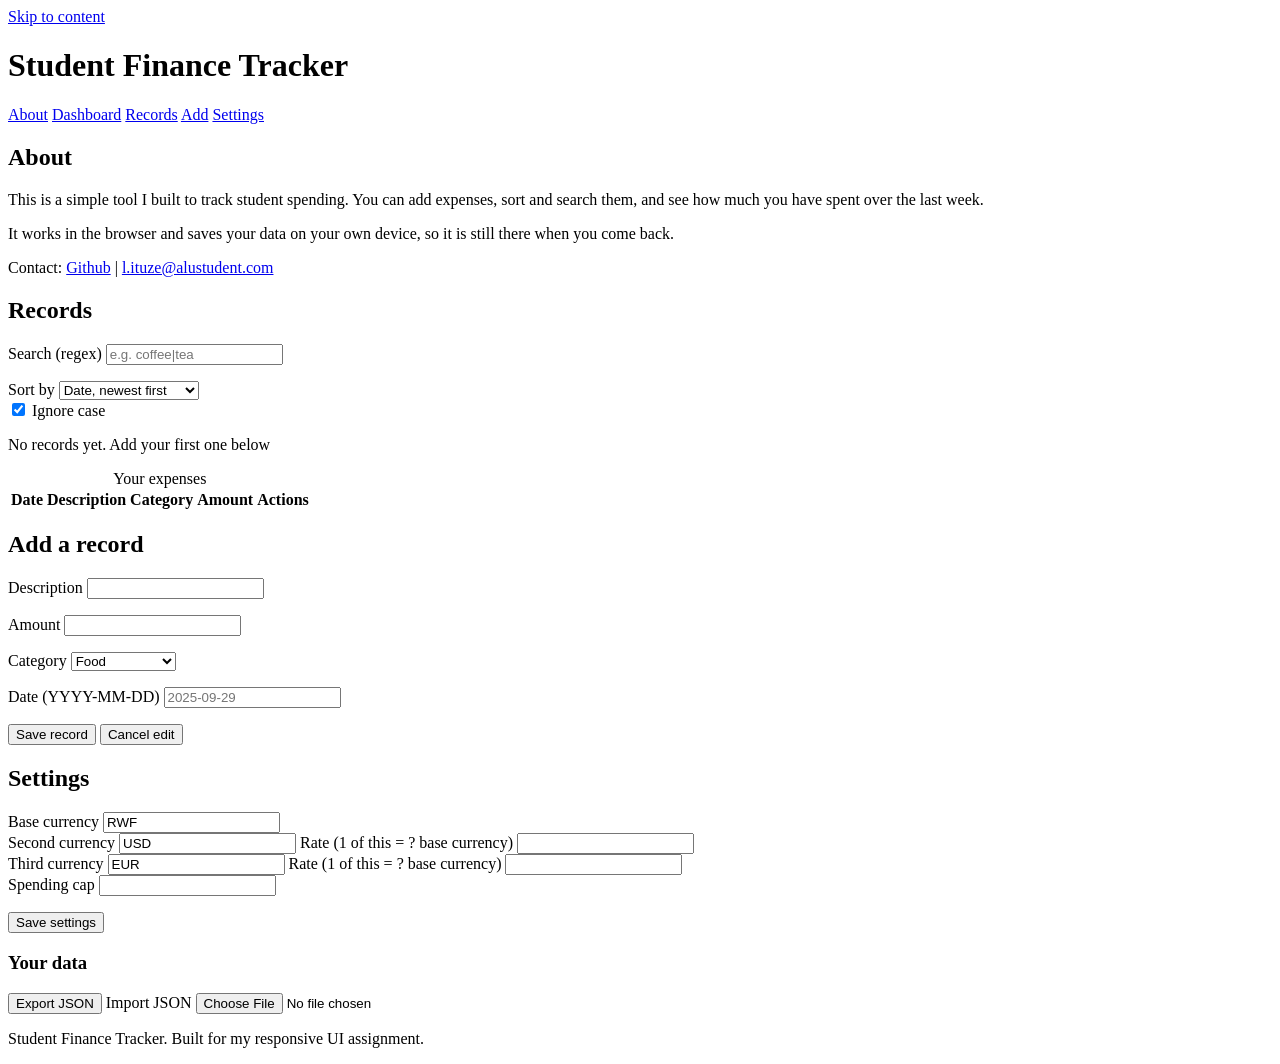
==== index.html @ 4ae64009 "M2: Semantic HTML structure" ====
<!DOCTYPE html>
<html lang="en">
<head>
    <meta charset="UTF-8">
    <meta name="viewport" content="width=device-width, initial-scale=1.0">
    <title>Student Finance Tracker</title>
    <link rel="stylesheet" href="styles/main.css">
</head>
<body>
    <a href="#main" class="skip">Skip to content</a>
    <header>
        <h1>Student Finance Tracker</h1>
        <nav aria-label="Main"></nav>
        <a href="#about">About</a>
        <a href="#dashboard">Dashboard</a>
        <a href="#records">Records</a>
        <a href="#form">Add</a>
        <a href="#settings">Settings</a>
        </nav>
    </header>
    <main id="main">
        <section id="about" aria-labelledby="about-title">
            <h2 id="about-title">About</h2>
            <p>This is a simple tool I built to track student spending. You can add expenses, sort and search them, and see how much you have spent over the last week.</p>
            <p>It works in the browser and saves your data on your own device, so it is still there when you come back.</p>
            <p>Contact: <a href="https://github.com/lizaituze1">Github</a> | <a href="mailto:l.ituze@alustudent.com">l.ituze@alustudent.com</a></p>
        </section>
        <section id="records" aria-labelledby="records-title">
            <h2 id="records-title">Records</h2>

            <div class=""toolbar">
            <div class="field">
                <label for=""search">Search (regex)</label>
                <input type="text" id="search" placeholder="e.g. coffee|tea">
                <p id="search-error" role="status"></p></p>
            </div>

            <div class="field">
                <label for="sort">Sort by</label>
                <select id="sort">
                    <option value="date-desc">Date, newest first</option>
                    <option value="date-asc">Date, oldest first</option>
                    <option value="date-asc">Description A to Z</option>
                    <option value="date-desc">description Z to A</option>
                    <option value="amount-asc">Amount, low to high</option>
                    <option value="amount-desc">Amount, high to low</option>
                </select>
            </div>

            <div class="field">
            <input type="checkbox" id="ignore-case" checked>
            <label for="ignore-case">Ignore case</label>
            </div>
            </div>

            <p id="empty-message">No records yet. Add your first one below</p>

            <table id="records">
                <caption>Your expenses</caption>
                <thead>
                    <tr>
                        <th scope="col">Date</th>
                        <th scope="col">Description</th>
                        <th scope="col">Category</th>
                        <th scope="col">Amount</th>
                        <th scope="col">Actions</th>
                    </tr>
                </thead>
                <tbody id="records-body"></tbody>
            </table>
        </section>
        <section id="form" aria-labelledby="form-title">
            <h2 id="form-title">Add a record</h2>

            <form id="record-form" novalidate>
                <input type="hidden" id="record-id">

                <div class="field">
                    <label for="description">Description</label>
                    <input type="text" id="description" aria-describedby="description-error" required>
                    <p id="description-error" class="error" role="status"></p>
                </div>

                <div class="field">
                    <label for="amount">Amount</label>
                    <input type="text" id="amaount" inputmode="decimal" aria-describedby="amount-error" required>
                    <p id="amount-error" class="error" role="status"></p>
                </div>

                <div class="field">
                    <label for="category">Category</label>
                    <select id="category" aria-describedby="category-error" required>
                        <option value="Food">Food</option>
                        <option value="Books">Books</option>
                        <option value="Transport">Transport</option>
                        <option value="Entertainment">Entertainment</option>
                        <option value="Fees">Fees</option>
                        <option value="Other">Other</option>
                    </select>
                    <p id="category-error" class="error" role="status"></p>
                </div>

                <div class="field">
                    <label for="date">Date (YYYY-MM-DD)</label>
                    <input type="text" id="date" placeholder="2025-09-29" aria-describedby="date-error" required>
                    <p id="date-error" class="error" role="status"></p>
                </div>

                <button type="submit" id-="save-btn">Save record</button>
                <button type="button" id="cancel-btn">Cancel edit</button>
            </form>
        </section>
        <section id ="settings" aria-labelledby="settings-title">
        <h2 id="settings-title">Settings</h2>

        <form id="settings-form" novalidate>
            <div class="field">
                <label for="base-currency">Base currency</label>
                <input type="text" id="base-currency" value="RWF" maxlength="3">
            </div>

            <div class="field">
                <label for="currency-2">Second currency</label>
                <input type="text" id="currency-2" value="USD" maxlength="3">
                <label for="rate-2">Rate (1 of this = ? base currency)</label>
                <input type="text" id="rate-2" inputmode="decimal">
            </div>

            <div class="field">
                <label for="currency-2">Third currency</label>
                <input type="text" id="currency-2" value="EUR" maxlength="3">
                <label for="rate-2">Rate (1 of this = ? base currency)</label>
                <input type="text" id="rate-3" inputmode="decimal">
            </div>

            <div class="field">
                <label for="cap">Spending cap</label>
                <input type="text" id="cap" inputmode="decimal">
                <p id="cap-error" class="error" role="status"></p>
            </div>



            <button type="submit">Save settings</button>
        </form>

        <h3>Your data</h3>
        <button type="button" id="export-btn">Export JSON</button>
        <label for="import-file">Import JSON</label>
        <input type="file" id="import-file" accept=".json,application/json">
        <p id="data-status" role="status"></p>
    </section>
    </main>
      <footer>
    <p>Student Finance Tracker. Built for my responsive UI assignment.</p>
  </footer>
</body>
</html>
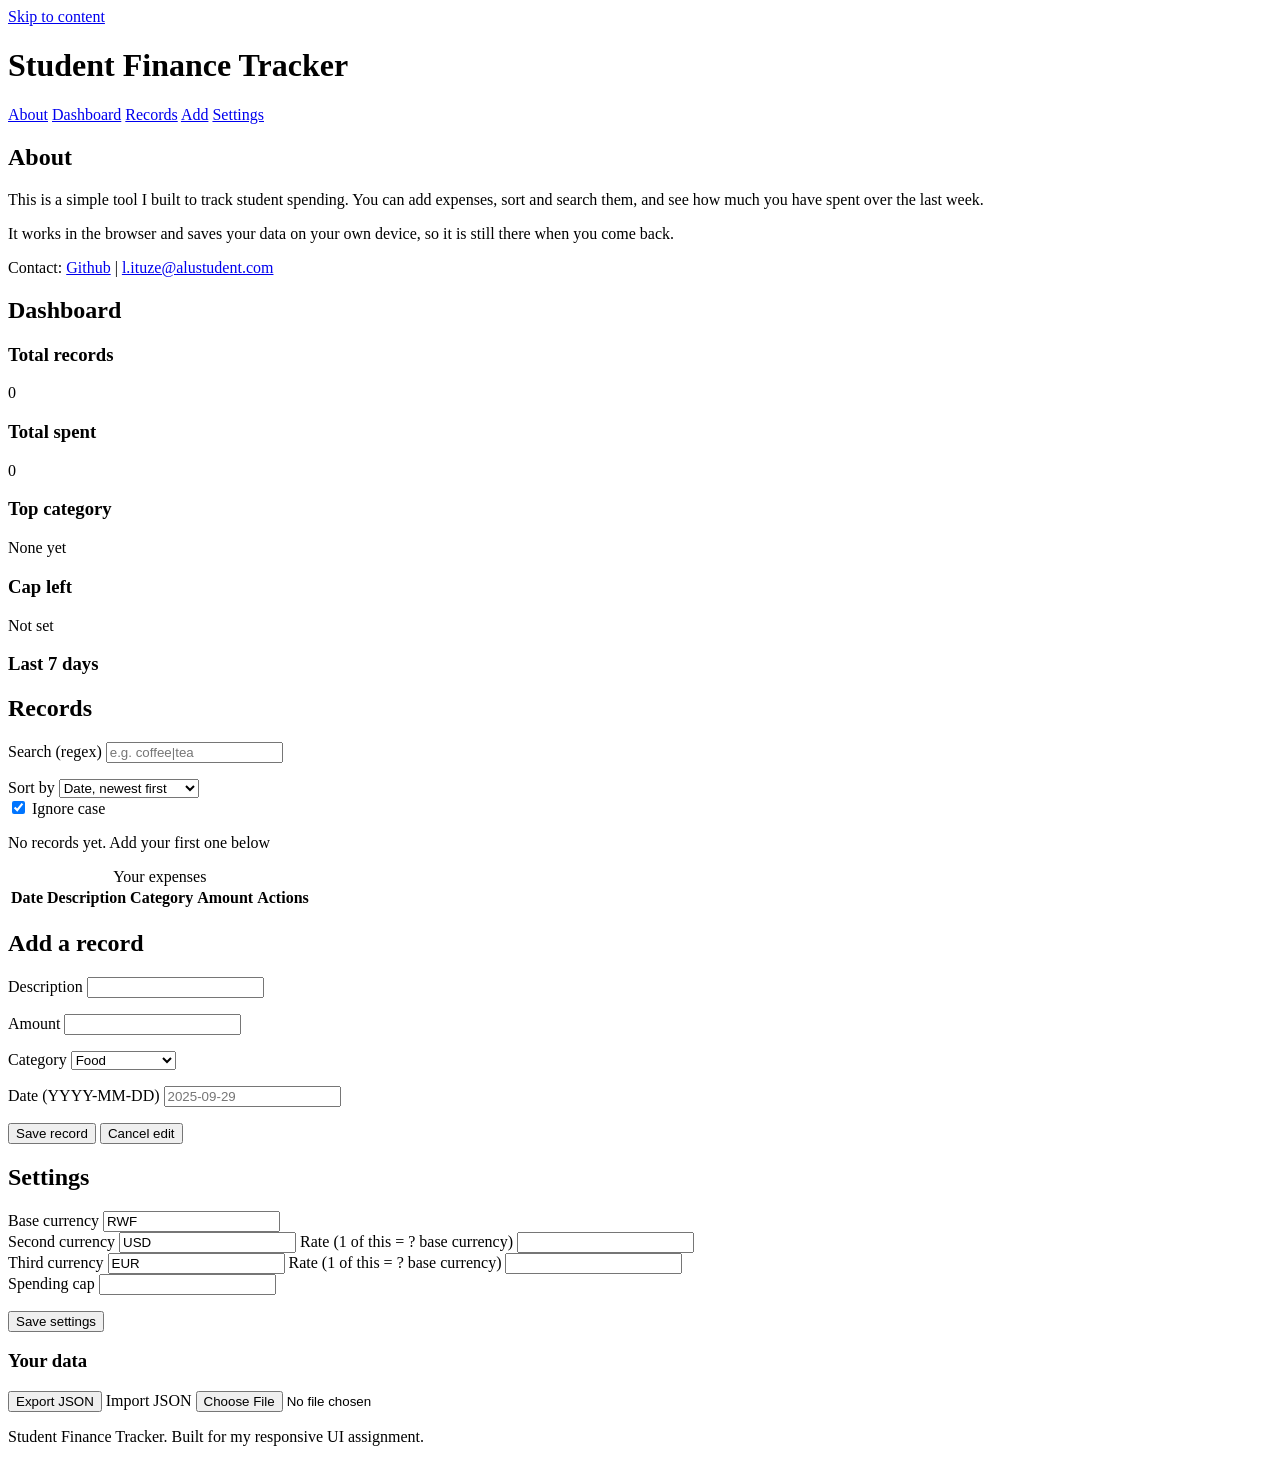
==== commit 8328864e: "M2: Add dashboard section and fix nav structure" ====
--- a/index.html
+++ b/index.html
@@ -10,7 +10,7 @@
     <a href="#main" class="skip">Skip to content</a>
     <header>
         <h1>Student Finance Tracker</h1>
-        <nav aria-label="Main"></nav>
+        <nav aria-label="Main">
         <a href="#about">About</a>
         <a href="#dashboard">Dashboard</a>
         <a href="#records">Records</a>
@@ -25,6 +25,33 @@
             <p>It works in the browser and saves your data on your own device, so it is still there when you come back.</p>
             <p>Contact: <a href="https://github.com/lizaituze1">Github</a> | <a href="mailto:l.ituze@alustudent.com">l.ituze@alustudent.com</a></p>
         </section>
+          <section id="dashboard" aria-labelledby="dashboard-title">
+    <h2 id="dashboard-title">Dashboard</h2>
+
+    <div class="stats">
+      <div class="stat">
+        <h3>Total records</h3>
+        <p id="stat-total">0</p>
+      </div>
+      <div class="stat">
+        <h3>Total spent</h3>
+        <p id="stat-sum">0</p>
+      </div>
+      <div class="stat">
+        <h3>Top category</h3>
+        <p id="stat-top">None yet</p>
+      </div>
+      <div class="stat">
+        <h3>Cap left</h3>
+        <p id="stat-cap">Not set</p>
+      </div>
+    </div>
+
+    <h3>Last 7 days</h3>
+    <div id="trend" class="trend" role="img" aria-label="Spending over the last 7 days"></div>
+
+    <p id="cap-message" aria-live="polite"></p>
+  </section>
         <section id="records" aria-labelledby="records-title">
             <h2 id="records-title">Records</h2>
 
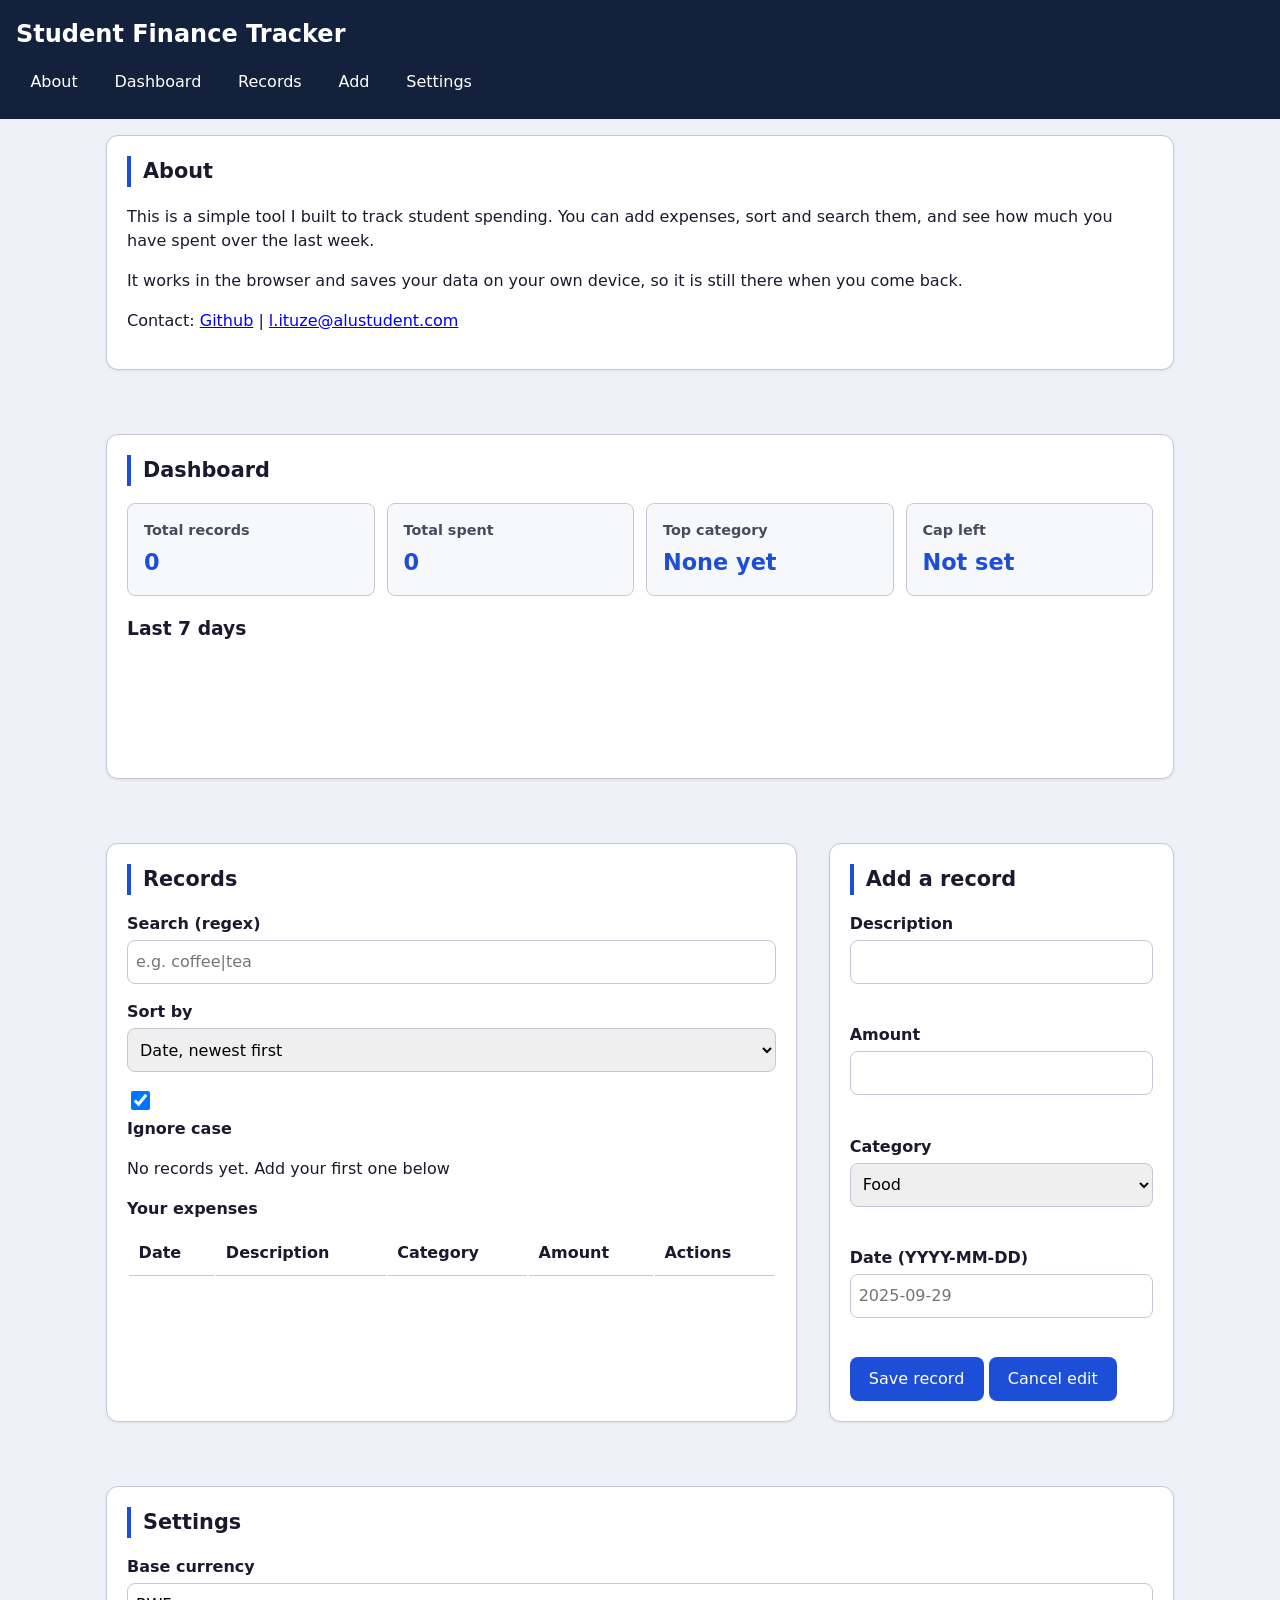
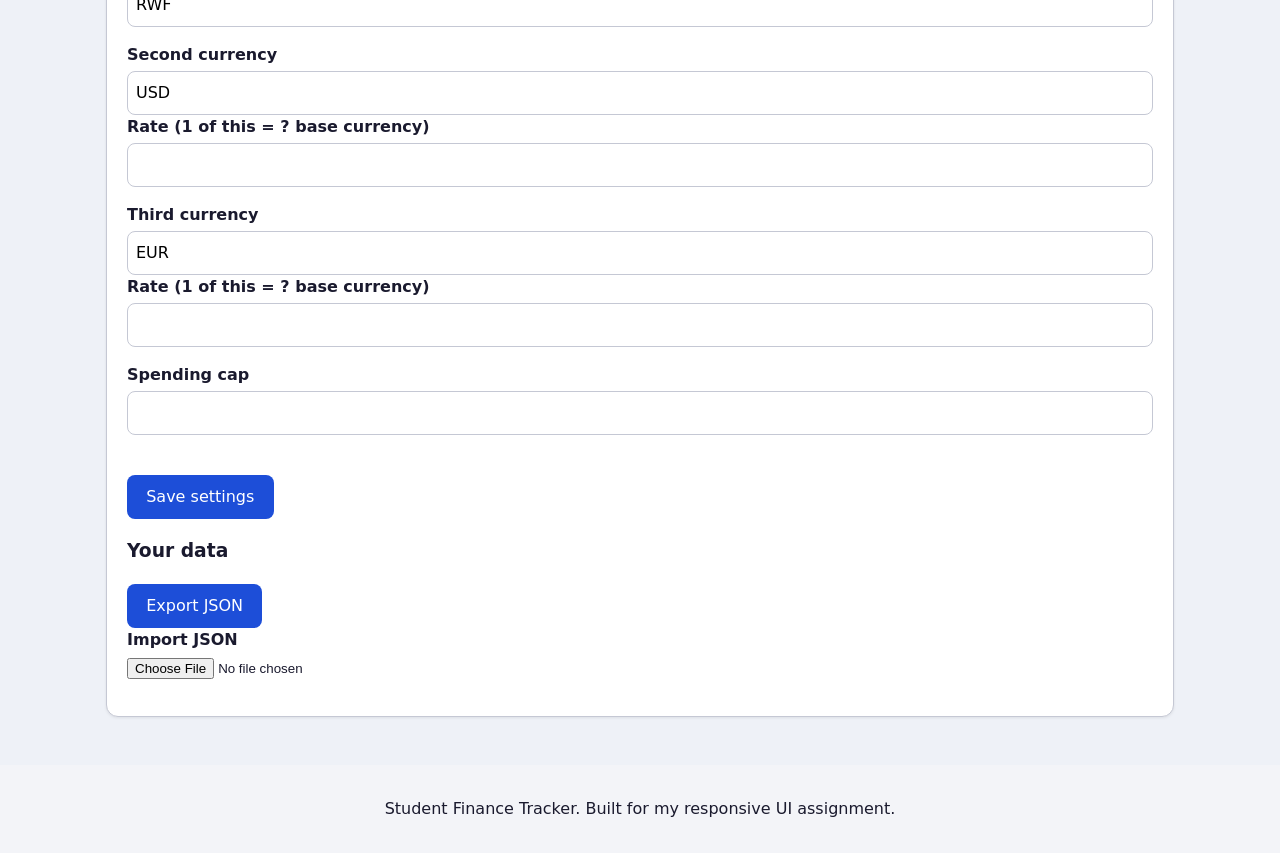
==== commit d94985a2: "M3: wire validators to the form with inline errors" ====
--- a/index.html
+++ b/index.html
@@ -110,7 +110,7 @@
 
                 <div class="field">
                     <label for="amount">Amount</label>
-                    <input type="text" id="amaount" inputmode="decimal" aria-describedby="amount-error" required>
+                    <input type="text" id="amount" inputmode="decimal" aria-describedby="amount-error" required>
                     <p id="amount-error" class="error" role="status"></p>
                 </div>
 
@@ -181,5 +181,6 @@
       <footer>
     <p>Student Finance Tracker. Built for my responsive UI assignment.</p>
   </footer>
+    <script type="module" src="scripts/main.js"></script>
 </body>
 </html>
--- a/styles/main.css
+++ b/styles/main.css
@@ -0,0 +1,194 @@
+:root {
+  --bg: #ffffff;
+  --text: #1a1a2e;
+  --muted: #4a4a5e;
+  --accent: #1d4ed8;
+  --accent-text: #ffffff;
+  --surface: #f3f4f8;
+  --border: #c5c8d4;
+  --error: #b00020;
+  --space: 1rem;
+  --radius: 8px;
+}
+
+* { box-sizing: border-box; }
+
+body{
+    font-family: system-ui, sans-serif;
+    font-size: 1rem;
+    line-height: 1.5;
+    color: var(--text);
+    background: var(--bg);
+    margin: 0;
+}
+
+.skip {
+    position: absolute;
+    top: -100px;
+    left: var(--space);
+    padding: 0.5rem 1rem;
+    background: var(--accent);
+    color: var(--accent-text);
+}
+.skip:focus { top: var(--space); }
+
+:focus-visible {
+    outline: 3px solid var(--accent);
+    outline-offset: 2px;
+}
+
+header {
+    background: var(--surface);
+    padding: var(--space);
+    border-bottom: 1px solid var(--border);
+}
+h1 { margin: 0 0 0.5rem; font-size: 1.5rem; }
+
+nav { display: flex; flex-wrap: wrap; gap: 0.5rem; }
+nav a {
+    padding: 0.6rem 0.9rem;
+    color: var(--accent);
+    text-decoration: none;
+    border-radius: var(--radius);
+}
+nav a:hover { background: var(--border); }
+
+main { padding: var(--space); max-width: 1100px; margin: 0 auto; }
+section { margin-bottom: 2rem; }
+footer { padding: var(--space); background: var(--surface); text-align: center; }
+
+.stats { display: grid; grid-template-columns: 1fr 1fr; gap: 0.75rem; }
+.stat {
+    background: var(--surface);
+    border: 1px solid var(--border);
+    border-radius: var(--radius);
+    padding: var(--space);
+}
+.stat h3 { margin: 0; font-size: 0.9rem; color: var(--muted); }
+.stat p { margin: 0.25rem 0 0; font-size: 1.4rem; font-weight: 600; }
+
+.trend { display: flex; align-items: flrx-end; gap: 4px; height: 80px; }
+
+.field { margin-bottom: var(--space); }
+label { display: block; margin-bottom: 0.25rem; font-weight: 600; }
+input[type="text"], select {
+    width: 100%;
+    min-height: 44px;
+    padding: 0.5rem;
+    border: 1px solid var(--border);
+    border-radius: var(--radius);
+    font: inherit;
+}
+input[type="checkbox"] { width: 1.2rem; height: 1.2rem; }
+.error { color: var(--error); margin: 0.25rem 0 0; min-height: 1.2rem; }
+
+button {
+    min-height: 44px;
+    padding: 0.5rem 1.2rem;
+    background: var(--accent);
+    color: var(--accent-text);
+    border: 0;
+    border-radius: var(--radius);
+    font: inherit;
+    cursor: pointer;
+    transition: background-color 0.2s, transform 0.2s;
+}
+button:hover { transform: translateY(-1px); }
+
+table, tbody, tr, td { display: block; width: 100%; }
+thead{
+    position: absolute;
+    left: -9999px;
+}
+tr{
+    background: var(--surface);
+    border: 1px solid var(--border);
+    border-radius: var(--radius);
+    padding: 0.5rem var(--space);
+    margin-bottom: 0.75rem;
+    animation: fadeIn 0.3s ease;
+}
+td::before{
+    content: attr(data-label) ": ";
+    font-weight: 600;
+}
+caption { text-align: left; font-weight: 600; margin-bottom: 0.5rem; }
+
+@keyframes fadeIn {
+    from { opacity: 0; transform: translateY(6px); }
+    to { opacity: 1; transform: none; }
+}
+
+@media (prefers-reduced-motion: reduce) {
+    * { animation: none !important; transition: none !important; }
+}
+@media (min-width: 768px) {
+  .stats { grid-template-columns: repeat(4, 1fr); }
+  .toolbar { display: flex; gap: var(--space); align-items: flex-end; }
+  .toolbar .field:first-child { flex: 1; }
+}
+
+@media (min-width: 1024px) {
+  main { display: grid; grid-template-columns: 2fr 1fr; gap: 2rem; }
+  #about, #dashboard, #settings { grid-column: 1 / -1; }
+
+  table { display: table; }
+  thead { position: static; }
+  tbody { display: table-row-group; }
+  tr { display: table-row; padding: 0; margin: 0; background: none; border: 0; }
+  th, td {
+    display: table-cell;
+    padding: 0.6rem;
+    border-bottom: 1px solid var(--border);
+    text-align: left;
+  }
+  td::before { content: none; }
+}
+
+body { background: #eef1f7; }
+
+header {
+  background: #14213d;
+  color: #ffffff;
+  border-bottom: 0;
+}
+header nav a { color: #ffffff; }
+header nav a:hover { background: rgba(255, 255, 255, 0.18); }
+
+main > section {
+  background: #ffffff;
+  border: 1px solid var(--border);
+  border-radius: 12px;
+  padding: 1.25rem;
+  box-shadow: 0 1px 3px rgba(0, 0, 0, 0.08);
+}
+
+h2 {
+  margin-top: 0;
+  padding-left: 0.75rem;
+  border-left: 4px solid var(--accent);
+  font-size: 1.3rem;
+}
+
+.stat { background: #f7f8fc; }
+.stat p { color: var(--accent); }
+
+.field.check {
+  display: flex;
+  align-items: center;
+  gap: 0.5rem;
+}
+.field.check label { margin: 0; }
+
+
+
+header nav a {
+  color: #ffffff;
+  text-decoration: none;
+  padding: 0.6rem 0.9rem;
+  border-radius: 8px;
+}
+
+header nav a:hover {
+  background: rgba(255, 255, 255, 0.18);
+}
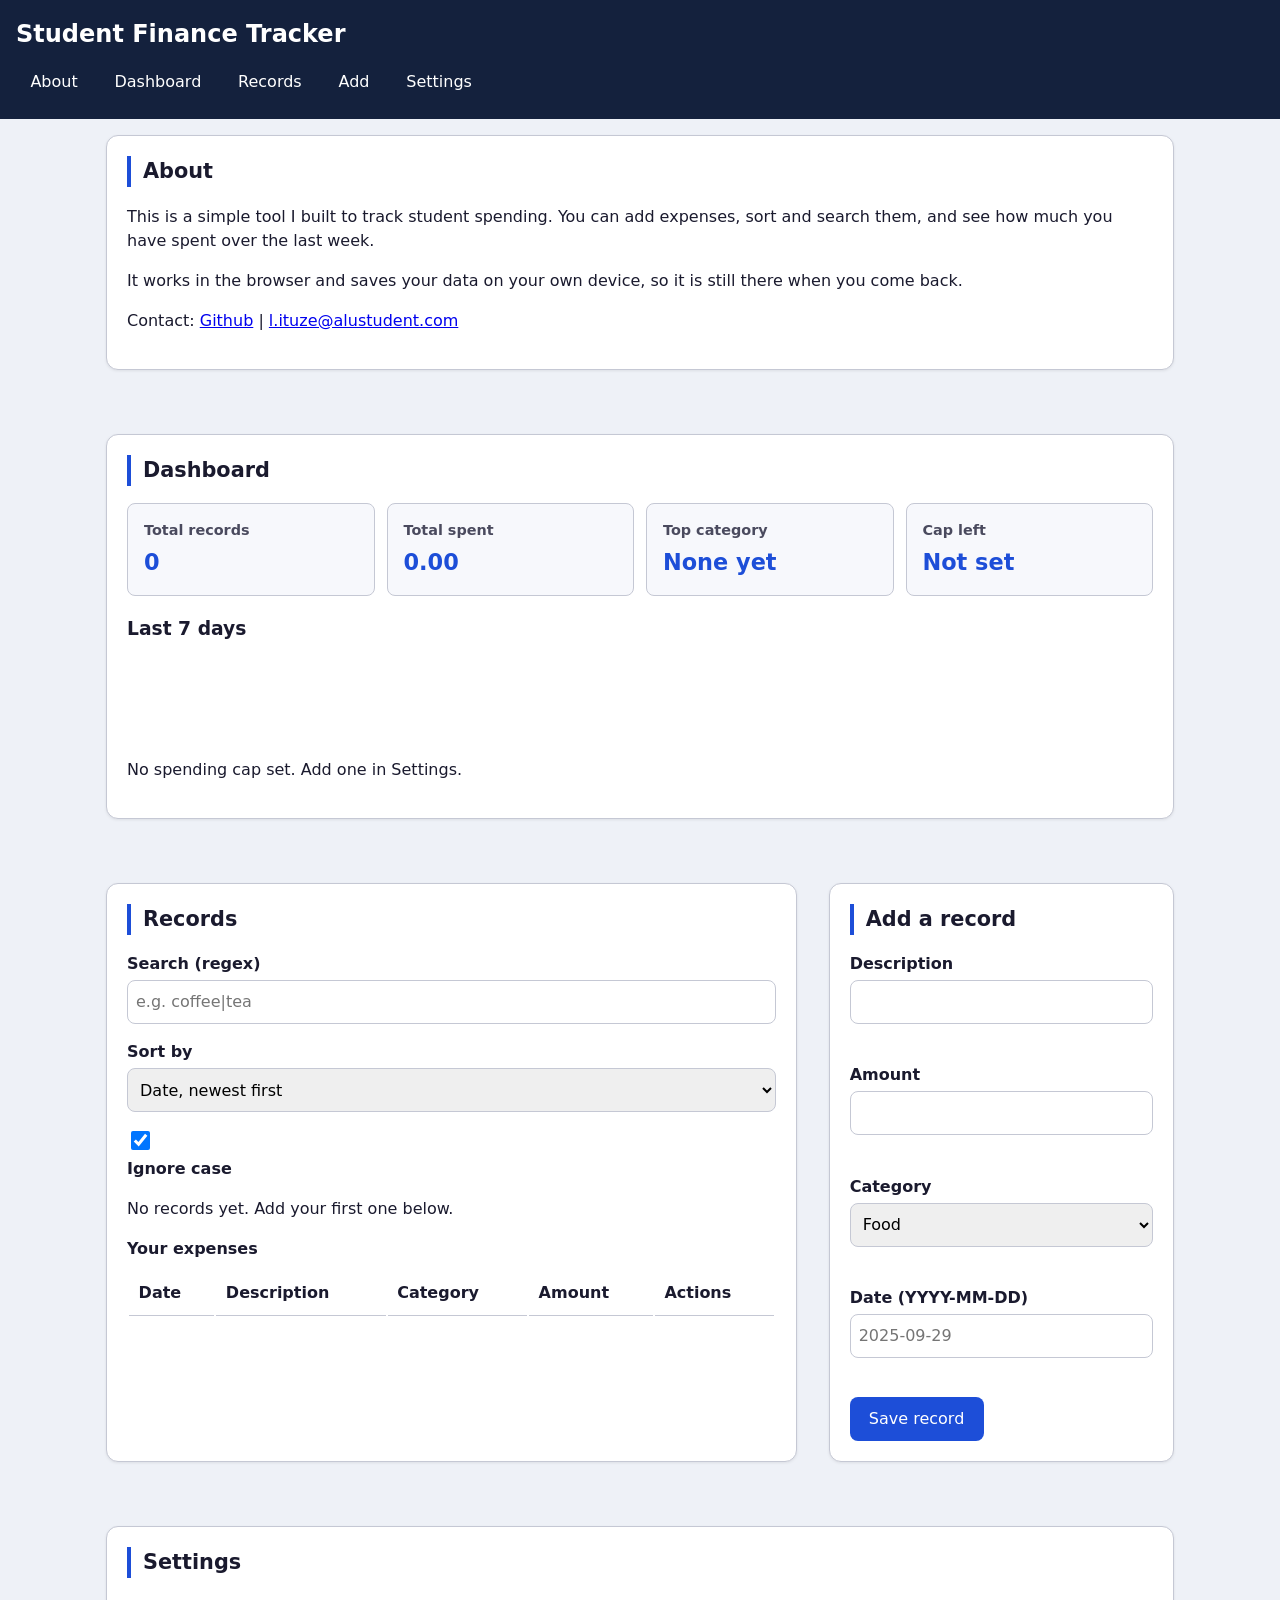
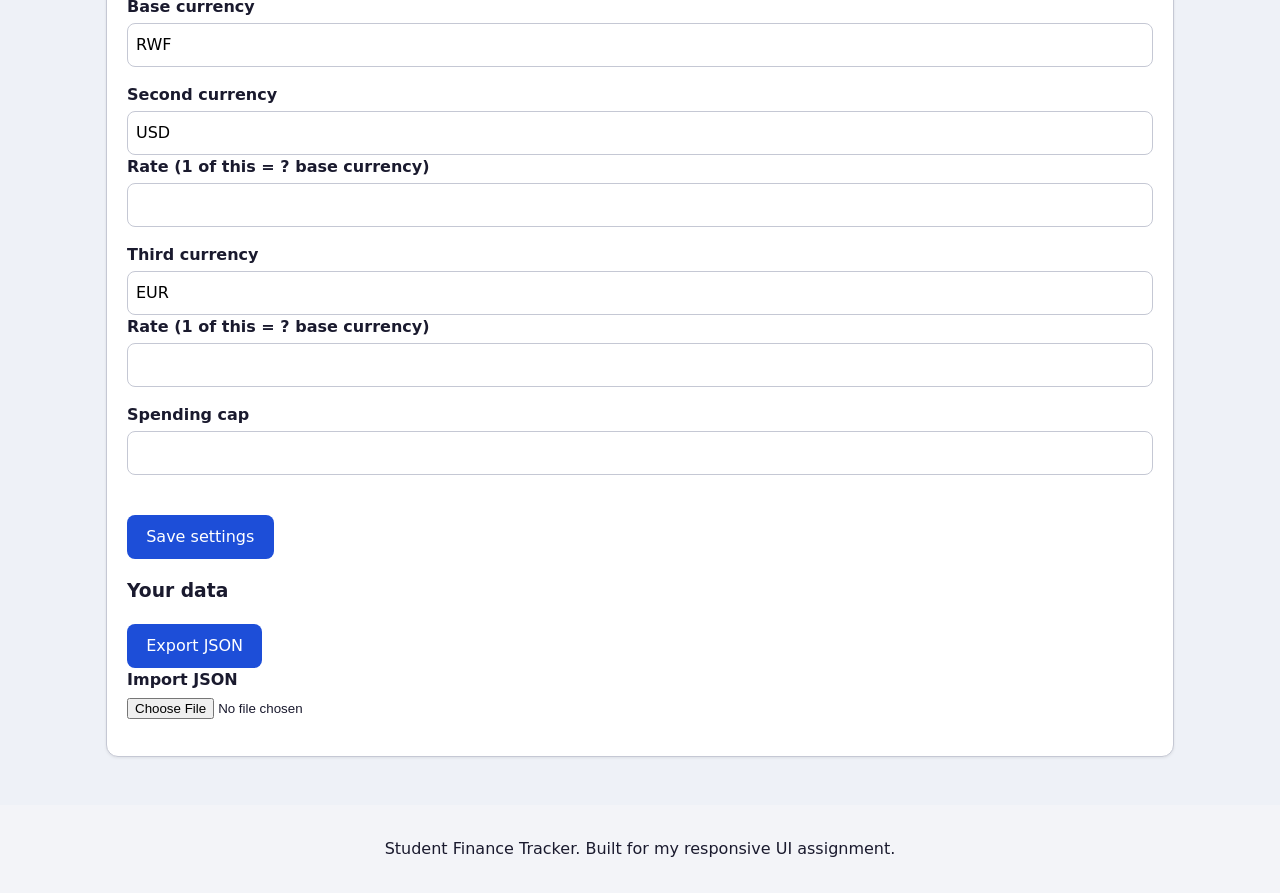
==== commit c2a39c87: "M6: add edit, fix form markup typos" ====
--- a/index.html
+++ b/index.html
@@ -67,8 +67,8 @@
                 <select id="sort">
                     <option value="date-desc">Date, newest first</option>
                     <option value="date-asc">Date, oldest first</option>
-                    <option value="date-asc">Description A to Z</option>
-                    <option value="date-desc">description Z to A</option>
+                    <option value="desc-asc">Description A to Z</option>
+                    <option value="desc-desc">Description Z to A</option>
                     <option value="amount-asc">Amount, low to high</option>
                     <option value="amount-desc">Amount, high to low</option>
                 </select>
@@ -82,7 +82,7 @@
 
             <p id="empty-message">No records yet. Add your first one below</p>
 
-            <table id="records">
+            <table id="records-table">
                 <caption>Your expenses</caption>
                 <thead>
                     <tr>
@@ -133,7 +133,7 @@
                     <p id="date-error" class="error" role="status"></p>
                 </div>
 
-                <button type="submit" id-="save-btn">Save record</button>
+                <button type="submit" id="save-btn">Save record</button>
                 <button type="button" id="cancel-btn">Cancel edit</button>
             </form>
         </section>
--- a/styles/main.css
+++ b/styles/main.css
@@ -22,6 +22,13 @@
     margin: 0;
 }
 
+mark {
+  background: #ffe066;
+  color: #1a1a2e;
+  padding: 0 2px;
+  border-radius: 2px;
+}
+
 .skip {
     position: absolute;
     top: -100px;
@@ -163,6 +170,30 @@
   box-shadow: 0 1px 3px rgba(0, 0, 0, 0.08);
 }
 
+.bar {
+  flex: 1;
+  min-height: 2px;
+  background: var(--acent);
+  border-radius: 3px 3px 0 0;
+}
+
+.btn.delete {
+  background: var(--error);
+}
+
+.cap-under {
+  color: #0b6b2e;
+}
+
+.btn-edit {
+  margin-right: 0.5rem;
+}
+
+.cap-over {
+  color: var(--error);
+  font-weight: 700;
+}
+
 h2 {
   margin-top: 0;
   padding-left: 0.75rem;
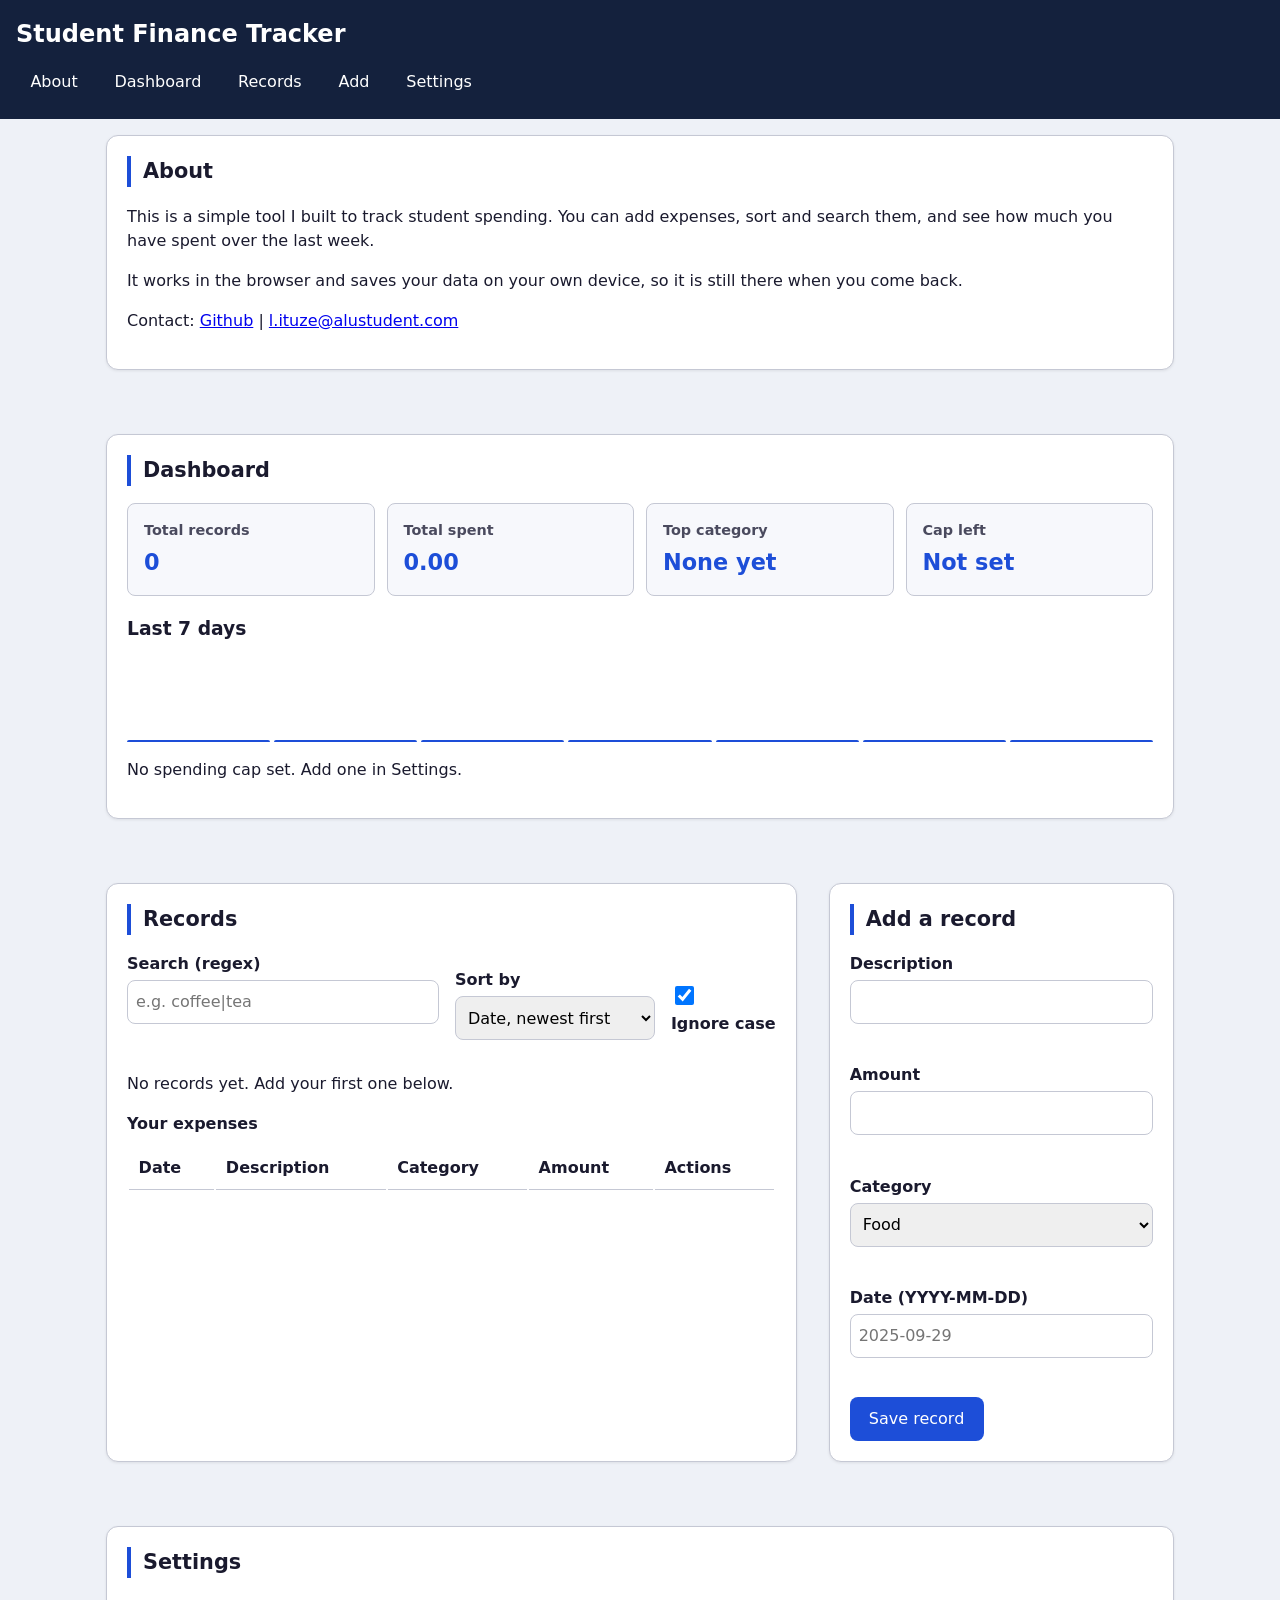
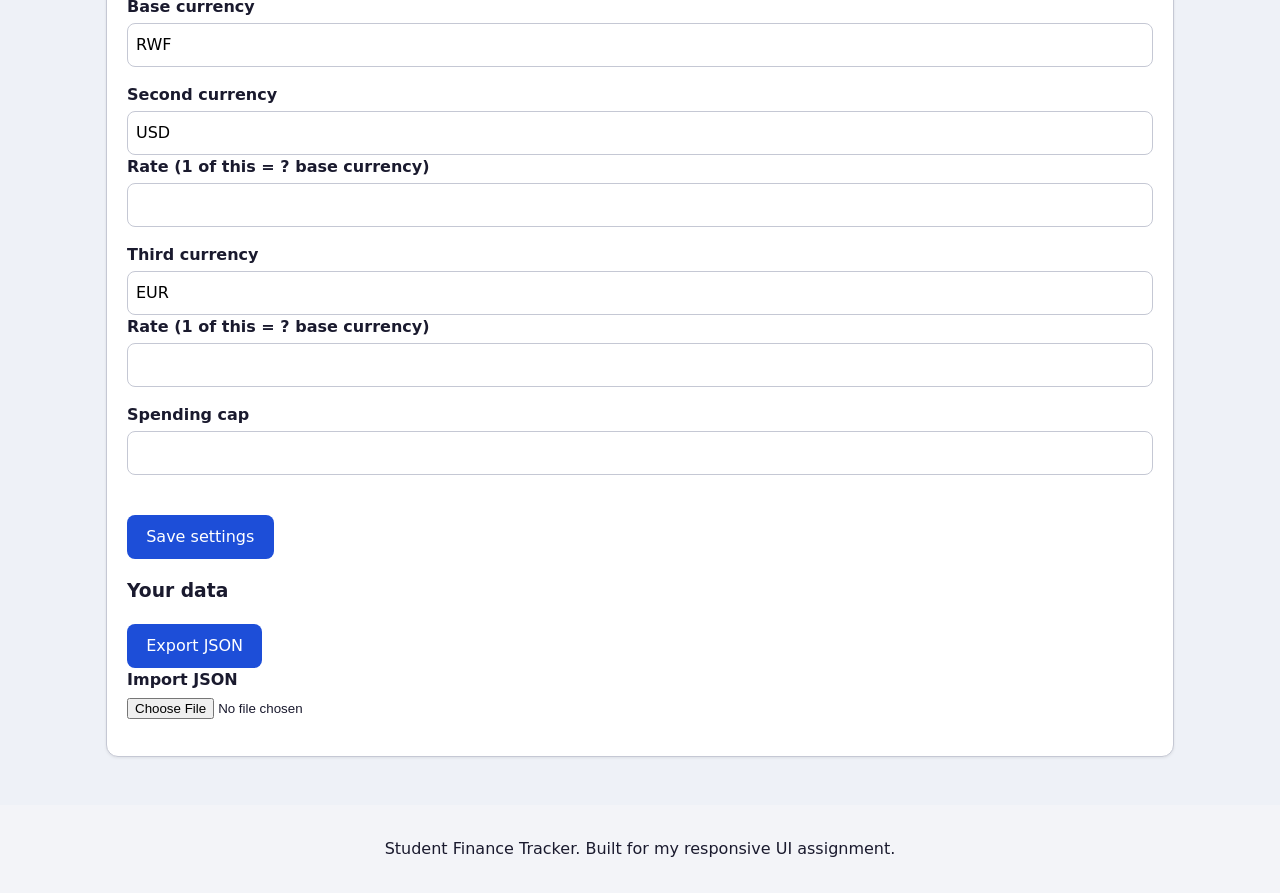
==== commit 97176366: "Final debugging" ====
--- a/index.html
+++ b/index.html
@@ -55,11 +55,11 @@
         <section id="records" aria-labelledby="records-title">
             <h2 id="records-title">Records</h2>
 
-            <div class=""toolbar">
+            <div class="toolbar">
             <div class="field">
-                <label for=""search">Search (regex)</label>
+                <label for="search">Search (regex)</label>
                 <input type="text" id="search" placeholder="e.g. coffee|tea">
-                <p id="search-error" role="status"></p></p>
+                <p id="search-error" role="status"></p>
             </div>
 
             <div class="field">
@@ -154,9 +154,9 @@
             </div>
 
             <div class="field">
-                <label for="currency-2">Third currency</label>
-                <input type="text" id="currency-2" value="EUR" maxlength="3">
-                <label for="rate-2">Rate (1 of this = ? base currency)</label>
+                <label for="currency-3">Third currency</label>
+                <input type="text" id="currency-3" value="EUR" maxlength="3">
+                <label for="rate-3">Rate (1 of this = ? base currency)</label>
                 <input type="text" id="rate-3" inputmode="decimal">
             </div>
 
--- a/styles/main.css
+++ b/styles/main.css
@@ -74,7 +74,7 @@
 .stat h3 { margin: 0; font-size: 0.9rem; color: var(--muted); }
 .stat p { margin: 0.25rem 0 0; font-size: 1.4rem; font-weight: 600; }
 
-.trend { display: flex; align-items: flrx-end; gap: 4px; height: 80px; }
+.trend { display: flex; align-items: flex-end; gap: 4px; height: 80px; }
 
 .field { margin-bottom: var(--space); }
 label { display: block; margin-bottom: 0.25rem; font-weight: 600; }
@@ -173,7 +173,7 @@
 .bar {
   flex: 1;
   min-height: 2px;
-  background: var(--acent);
+  background: var(--accent);
   border-radius: 3px 3px 0 0;
 }
 
@@ -183,6 +183,10 @@
 
 .cap-under {
   color: #0b6b2e;
+}
+
+.btn-delete {
+  background: var(--error)
 }
 
 .btn-edit {
